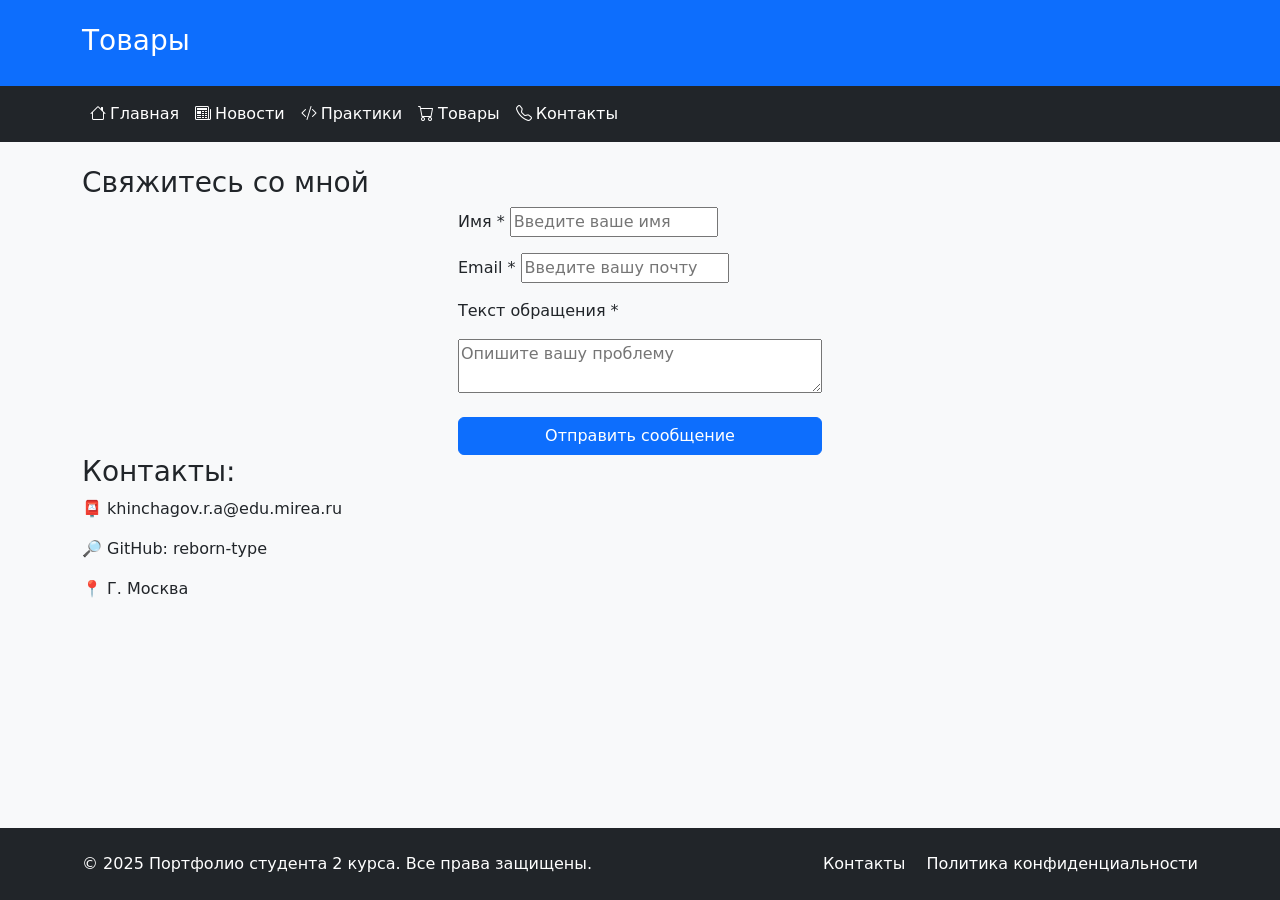
==== pages/contacts.html @ a9255a6b "version from previous kr" ====
<!DOCTYPE html>
<html lang="en">
<head>
    <meta charset="UTF-8">
    <meta name="viewport" content="width=device-width, initial-scale=1.0">
    <title>Contacts</title>
    <link href="https://cdn.jsdelivr.net/npm/bootstrap@5.3.2/dist/css/bootstrap.min.css" rel="stylesheet">
    <link rel="stylesheet" href="https://cdn.jsdelivr.net/npm/bootstrap-icons@1.11.1/font/bootstrap-icons.css">
</head>
<body class="d-flex flex-column min-vh-100 bg-light">
    <div class="container-fluid p-0">
        <header class="bg-primary text-white py-4">
            <div class="container">
                <div class="row align-items-center">
                    <div class="col">
                        <h1 class="h3 mb-1">Товары</h1>
                    </div>
                </div>
            </div>
        </header>

        <nav class="navbar navbar-expand-lg nabar-dark bg-dark">
            <div class="container">
                <button type="button" class="navbar-toggler" data-bs-toggle="collapse" data-bs-target="#navbarNav">
                    <span class="navbar-toggler-icon"></span>
                </button>
                <div class="collapse navbar-collapse" id="navbarNav">
                    <ul class="navbar-nav">
                        <li class="nav-item">
                            <a class="nav-link active" href="../index.html" style="color: white;">
                                <i class="bi bi-house me-1"></i>Главная
                            </a>
                        </li>
                        <li class="nav-item">
                            <a href="./news.html" class="nav-link" style="color: white">
                                <i class="bi bi-newspaper me-1"></i>Новости
                            </a>
                        </li>
                        <li class="nav-item">
                            <a href="./practices.html" class="nav-link" style="color: white;">
                                <i class="bi bi-code-slash me-1"></i>Практики
                            </a>
                        </li>
                        <li class="nav-item">
                            <a href="./goods.html" class="nav-link" style="color: white;">
                                <i class="bi bi-cart me-1"></i>Товары
                            </a>
                        </li>
                        <li class="nav-item">
                            <a href="./contacts.html" class="nav-link" style="color: white;">
                                <i class="bi bi-telephone me-1"></i>Контакты
                            </a>
                        </li>
                    </ul>
                </div>
            </div>
        </nav>

        <main class="container my-4 flex-grow-1">
            <div class="header">
                <h3 class="header__text">Свяжитесь со мной</h3>
            </div>

            <form class="container d-flex justify-content-center " id="feedbackForm">
                <div class="d-flex flex-column col-md-4">
                    <div class="mb-3">
                        <label for="name">Имя <span class="required">*</span></label>
                        <input type="text" id="name" name="name" required placeholder="Введите ваше имя">
                    </div>
                    <div class="mb-3">
                        <label for="email">Email <span class="required">*</span></label>
                        <input type="text" id="email" name="email" required placeholder="Введите вашу почту">
                    </div>
                    <div class="mb-3">
                        <label for="message">Текст обращения <span class="required">*</span></label>
                    </div>
                    <textarea id="message" name="message" class='mb-4'required placeholder="Опишите вашу проблему"></textarea>
                    <button type="button" class="btn btn-primary" onclick="submitForm()">Отправить сообщение</button>
                </div>
            </form>

            <section class="contacts">
                <div class="contact__grid">
                    <h3 class="header contact__header">Контакты:</h3>
                    <article class="email-card">
                        <p class="email__text">&#128238; khinchagov.r.a@edu.mirea.ru</p>
                    </article>
                    <article class="github-card">
                        <p class="github__text">&#128270; GitHub: reborn-type</p>
                    </article>
                    <article class="location-card">
                        <p class="location_text">&#128205; Г. Москва</p>
                    </article>
                </div>
            </section>
        </main>
    </div>
            <footer class="bg-dark text-white py-4" style="margin-top:auto;">
                <div class="container">
                    <div class="row align-items-center">
                        <div class="col-md-6">
                            <p class="mb-0">&copy; 2025 Портфолио студента 2 курса. Все права защищены.</p>
                        </div>
                        <div class="col-md-6 text-md-end">
                            <a href="./contacts.html" class="text-white text-decoration-none me-3">Контакты</a>
                            <a href="#" class="text-white text-decoration-none">Политика конфиденциальности</a>
                        </div>
                    </div>
                </div>
            </footer>

            <!-- <dialog id="modal">
                <div class="modal__header">
                    <h2>Форма обратной связи</h2>
                </div>

                <div class="modal__content">
                    <form id="feedbackForm" method="dialog">
                        <div class="form-group">
                            <label for="name">Имя <span class="required">*</span></label>
                            <input type="text" id="name" name="name" required placeholder="Введите ваше имя">
                        </div>
                        <div class="form-group">
                            <label for="phone">Телефон <span class="required">*</span></label>
                            <input type="text" id="phone" name="phone" required placeholder="+7(XXX)XXX-XX-XX">
                        </div>
                        <div class="form-group">
                            <label for="email">Почта <span class="required">*</span></label>
                            <input type="text" id="email" name="email" required placeholder="example@email.ru">
                        </div>
                        <div class="form-group">
                            <select id="category" name="category" required>
                                <option value="">Выберите категорию</option>
                                <option value="technical">Техническая поддержка</option>
                                <option value="commercial">Коммерческое предложение</option>
                                <option value="cooperation">Сотрудничество</option>
                                <option value="complaint">Жалоба</option>
                                <option value="suggestion">Предложение</option>
                                <option value="other">Другое</option>
                            </select>
                        </div>

                        <div class="form-group">
                            <label for="message">Текст обращения <span class="required">*</span></label>
                            <textarea id="message" name="message" required placeholder="Опишите вашу проблему"></textarea>
                        </div>

                        <div class="modal-actions">
                            <button type="submit" class="btn btn-secondary" onclick="closeForm()">Отмена</button>
                            <button type="button" class="btn btn-primary" onclick="submitForm()">Отправить</button>
                        </div>
                    </form>
                </div>
            </dialog> -->
            <script>
            

                // Функция для отправки формы
                function submitForm() {
                    const form = document.getElementById('feedbackForm');
                    const formData = new FormData(form);
                
                    // Простая валидация
                    if (!form.checkValidity()) {
                        form.reportValidity();
                        return;
                    }

                    // Собираем данные формы
                    const data = {
                        name: formData.get('name'),
                        email: formData.get('email'),
                        message: formData.get('message')
                    };

                    // В реальном приложении здесь был бы AJAX-запрос
                    console.log('Данные формы:', data);
                    
                    // Показываем уведомление об успешной отправке
                    alert('Спасибо! Ваше обращение отправлено. Мы свяжемся с вами в ближайшее время.');
                    
                    // Очищаем форму
                    form.reset();
                }

                // Закрытие модального окна по клику на фон
                //document.getElementById('submit').addEventListener('click', function(event) {
                //    if (event.target === this) {
                //        this.close();
                //    }
                //});

                // Обработка отправки формы через Enter (предотвращаем стандартное поведение)
                //document.getElementById('feedbackForm').addEventListener('keypress', function(event) {
                //    if (event.key === 'Enter' && event.target.type !== 'textarea') {
                //        event.preventDefault();
                //    }
                //});
        </script>
</body>
</html>
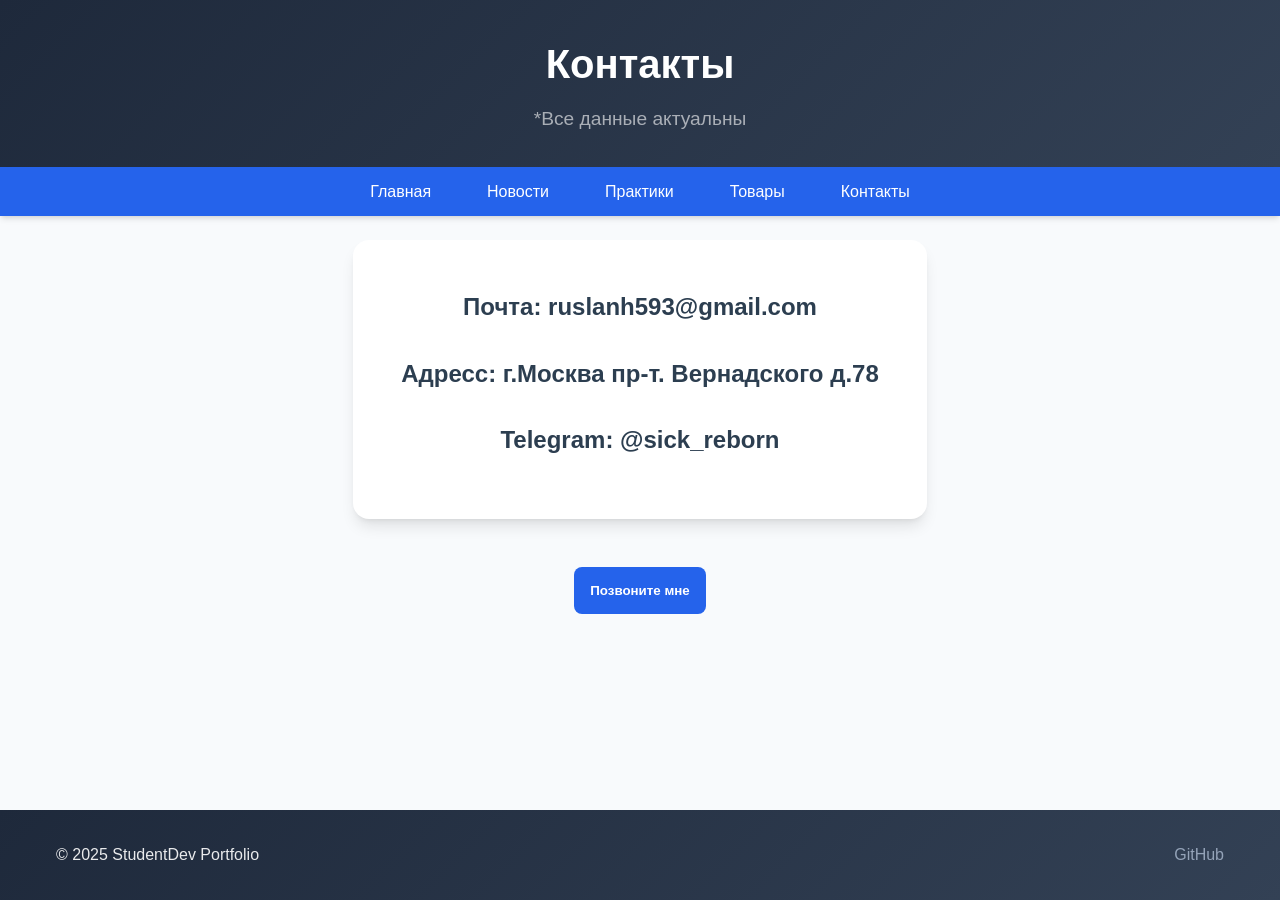
==== commit 528cc977: "results of 1-15 practice" ====
--- a/pages/contacts.html
+++ b/pages/contacts.html
@@ -4,162 +4,122 @@
     <meta charset="UTF-8">
     <meta name="viewport" content="width=device-width, initial-scale=1.0">
     <title>Contacts</title>
-    <link href="https://cdn.jsdelivr.net/npm/bootstrap@5.3.2/dist/css/bootstrap.min.css" rel="stylesheet">
-    <link rel="stylesheet" href="https://cdn.jsdelivr.net/npm/bootstrap-icons@1.11.1/font/bootstrap-icons.css">
+    <link rel="stylesheet" href="../style/styles.css">
 </head>
-<body class="d-flex flex-column min-vh-100 bg-light">
-    <div class="container-fluid p-0">
-        <header class="bg-primary text-white py-4">
-            <div class="container">
-                <div class="row align-items-center">
-                    <div class="col">
-                        <h1 class="h3 mb-1">Товары</h1>
+<body>
+    <main class="page">
+        <header class="header">
+                <div class="container">
+                    <div class="header__content">
+                        <h1 class="header__title">Контакты</h1>
+                        <p class="header__subtitle">*Все данные актуальны</p>
                     </div>
                 </div>
-            </div>
-        </header>
-
-        <nav class="navbar navbar-expand-lg nabar-dark bg-dark">
+            </header>
+        <nav class="nav">
             <div class="container">
-                <button type="button" class="navbar-toggler" data-bs-toggle="collapse" data-bs-target="#navbarNav">
-                    <span class="navbar-toggler-icon"></span>
-                </button>
-                <div class="collapse navbar-collapse" id="navbarNav">
-                    <ul class="navbar-nav">
-                        <li class="nav-item">
-                            <a class="nav-link active" href="../index.html" style="color: white;">
-                                <i class="bi bi-house me-1"></i>Главная
-                            </a>
-                        </li>
-                        <li class="nav-item">
-                            <a href="./news.html" class="nav-link" style="color: white">
-                                <i class="bi bi-newspaper me-1"></i>Новости
-                            </a>
-                        </li>
-                        <li class="nav-item">
-                            <a href="./practices.html" class="nav-link" style="color: white;">
-                                <i class="bi bi-code-slash me-1"></i>Практики
-                            </a>
-                        </li>
-                        <li class="nav-item">
-                            <a href="./goods.html" class="nav-link" style="color: white;">
-                                <i class="bi bi-cart me-1"></i>Товары
-                            </a>
-                        </li>
-                        <li class="nav-item">
-                            <a href="./contacts.html" class="nav-link" style="color: white;">
-                                <i class="bi bi-telephone me-1"></i>Контакты
-                            </a>
-                        </li>
-                    </ul>
-                </div>
+                <ul class="nav__list">
+                    <li class="nav__item">
+                        <a class="nav__link" href="../index.html">Главная</a>
+                    </li>
+                    <li class="nav__item">
+                        <a class="nav__link" href="news.html">Новости</a>
+                    </li>
+                    <li class="nav__item">
+                        <a class="nav__link" href="practices.html">Практики</a>
+                    </li>
+                    <li class="nav__item">
+                        <a class="nav__link" href="goods.html">Товары</a>
+                    </li>
+                    <li class="nav__item">
+                        <a class="nav__link" href="contacts.html">Контакты</a>
+                    </li>
+                </ul>
             </div>
         </nav>
 
-        <main class="container my-4 flex-grow-1">
-            <div class="header">
-                <h3 class="header__text">Свяжитесь со мной</h3>
+        <section class="contacts">
+            <div class="contacts__list">
+                <article class="contact__item">
+                    <p class="contact-item__title">Почта: ruslanh593@gmail.com</p>
+                </article>
+                <article class="contact__item">
+                    <p class="contact-item__title">Адресс: г.Москва пр-т. Вернадского д.78</p>
+                </article>
+                <article class="contact__item">
+                    <p class="contact-item__title">Telegram: @sick_reborn</p>
+                </article>
+            </div>
+            <button type="submit" onclick="contactModal.showModal()" class="call-me-button">Позвоните мне</button>
+        </section>
+        
+        <footer class="footer">
+                <div class="container">
+                    <div class="footer__content">
+                        <p class="footer__copyright">&copy; 2025 StudentDev Portfolio</p>
+                        <div class="footer__links">
+                            <a href="https://github.com/reborn-type" class="footer__link">GitHub</a>
+                        </div>
+                    </div>
+                </div>
+        </footer>
+
+        <dialog id="modal">
+            <div class="modal__header">
+                <h2>Форма обратной связи</h2>
             </div>
 
-            <form class="container d-flex justify-content-center " id="feedbackForm">
-                <div class="d-flex flex-column col-md-4">
-                    <div class="mb-3">
+            <div class="modal__content">
+                <form id="feedbackForm" method="dialog">
+                    <div class="form-group">
                         <label for="name">Имя <span class="required">*</span></label>
                         <input type="text" id="name" name="name" required placeholder="Введите ваше имя">
                     </div>
-                    <div class="mb-3">
-                        <label for="email">Email <span class="required">*</span></label>
-                        <input type="text" id="email" name="email" required placeholder="Введите вашу почту">
+                    <div class="form-group">
+                        <label for="phone">Телефон <span class="required">*</span></label>
+                        <input type="text" id="phone" name="phone" required placeholder="+7(XXX)XXX-XX-XX">
                     </div>
-                    <div class="mb-3">
+                    <div class="form-group">
+                        <label for="email">Почта <span class="required">*</span></label>
+                        <input type="text" id="email" name="email" required placeholder="example@email.ru">
+                    </div>
+                    <div class="form-group">
+                        <select id="category" name="category" required>
+                            <option value="">Выберите категорию</option>
+                            <option value="technical">Техническая поддержка</option>
+                            <option value="commercial">Коммерческое предложение</option>
+                            <option value="cooperation">Сотрудничество</option>
+                            <option value="complaint">Жалоба</option>
+                            <option value="suggestion">Предложение</option>
+                            <option value="other">Другое</option>
+                        </select>
+                    </div>
+
+                    <div class="form-group">
                         <label for="message">Текст обращения <span class="required">*</span></label>
+                        <textarea id="message" name="message" required placeholder="Опишите вашу проблему"></textarea>
                     </div>
-                    <textarea id="message" name="message" class='mb-4'required placeholder="Опишите вашу проблему"></textarea>
-                    <button type="button" class="btn btn-primary" onclick="submitForm()">Отправить сообщение</button>
-                </div>
-            </form>
 
-            <section class="contacts">
-                <div class="contact__grid">
-                    <h3 class="header contact__header">Контакты:</h3>
-                    <article class="email-card">
-                        <p class="email__text">&#128238; khinchagov.r.a@edu.mirea.ru</p>
-                    </article>
-                    <article class="github-card">
-                        <p class="github__text">&#128270; GitHub: reborn-type</p>
-                    </article>
-                    <article class="location-card">
-                        <p class="location_text">&#128205; Г. Москва</p>
-                    </article>
-                </div>
-            </section>
-        </main>
-    </div>
-            <footer class="bg-dark text-white py-4" style="margin-top:auto;">
-                <div class="container">
-                    <div class="row align-items-center">
-                        <div class="col-md-6">
-                            <p class="mb-0">&copy; 2025 Портфолио студента 2 курса. Все права защищены.</p>
-                        </div>
-                        <div class="col-md-6 text-md-end">
-                            <a href="./contacts.html" class="text-white text-decoration-none me-3">Контакты</a>
-                            <a href="#" class="text-white text-decoration-none">Политика конфиденциальности</a>
-                        </div>
+                    <div class="modal-actions">
+                        <button type="submit" class="btn btn-secondary" onclick="closeForm()">Отмена</button>
+                        <button type="button" class="btn btn-primary" onclick="submitForm()">Отправить</button>
                     </div>
-                </div>
-            </footer>
+                </form>
+            </div>
+        </dialog>
+            <script>
+                const contactModal = document.getElementById('modal');
 
-            <!-- <dialog id="modal">
-                <div class="modal__header">
-                    <h2>Форма обратной связи</h2>
-                </div>
-
-                <div class="modal__content">
-                    <form id="feedbackForm" method="dialog">
-                        <div class="form-group">
-                            <label for="name">Имя <span class="required">*</span></label>
-                            <input type="text" id="name" name="name" required placeholder="Введите ваше имя">
-                        </div>
-                        <div class="form-group">
-                            <label for="phone">Телефон <span class="required">*</span></label>
-                            <input type="text" id="phone" name="phone" required placeholder="+7(XXX)XXX-XX-XX">
-                        </div>
-                        <div class="form-group">
-                            <label for="email">Почта <span class="required">*</span></label>
-                            <input type="text" id="email" name="email" required placeholder="example@email.ru">
-                        </div>
-                        <div class="form-group">
-                            <select id="category" name="category" required>
-                                <option value="">Выберите категорию</option>
-                                <option value="technical">Техническая поддержка</option>
-                                <option value="commercial">Коммерческое предложение</option>
-                                <option value="cooperation">Сотрудничество</option>
-                                <option value="complaint">Жалоба</option>
-                                <option value="suggestion">Предложение</option>
-                                <option value="other">Другое</option>
-                            </select>
-                        </div>
-
-                        <div class="form-group">
-                            <label for="message">Текст обращения <span class="required">*</span></label>
-                            <textarea id="message" name="message" required placeholder="Опишите вашу проблему"></textarea>
-                        </div>
-
-                        <div class="modal-actions">
-                            <button type="submit" class="btn btn-secondary" onclick="closeForm()">Отмена</button>
-                            <button type="button" class="btn btn-primary" onclick="submitForm()">Отправить</button>
-                        </div>
-                    </form>
-                </div>
-            </dialog> -->
-            <script>
-            
-
+                function closeForm(){
+                    const form = document.getElementById('feedbackForm');
+                    contactModal.close();
+                    form.reset();
+                };
                 // Функция для отправки формы
                 function submitForm() {
                     const form = document.getElementById('feedbackForm');
                     const formData = new FormData(form);
-                
+                    
                     // Простая валидация
                     if (!form.checkValidity()) {
                         form.reportValidity();
@@ -169,7 +129,9 @@
                     // Собираем данные формы
                     const data = {
                         name: formData.get('name'),
+                        phone: formData.get('phone'),
                         email: formData.get('email'),
+                        category: formData.get('category'),
                         message: formData.get('message')
                     };
 
@@ -179,23 +141,27 @@
                     // Показываем уведомление об успешной отправке
                     alert('Спасибо! Ваше обращение отправлено. Мы свяжемся с вами в ближайшее время.');
                     
+                    // Закрываем модальное окно
+                    contactModal.close();
+                    
                     // Очищаем форму
                     form.reset();
                 }
 
                 // Закрытие модального окна по клику на фон
-                //document.getElementById('submit').addEventListener('click', function(event) {
-                //    if (event.target === this) {
-                //        this.close();
-                //    }
-                //});
+                document.getElementById('submit').addEventListener('click', function(event) {
+                    if (event.target === this) {
+                        this.close();
+                    }
+                });
 
                 // Обработка отправки формы через Enter (предотвращаем стандартное поведение)
-                //document.getElementById('feedbackForm').addEventListener('keypress', function(event) {
-                //    if (event.key === 'Enter' && event.target.type !== 'textarea') {
-                //        event.preventDefault();
-                //    }
-                //});
-        </script>
+                document.getElementById('feedbackForm').addEventListener('keypress', function(event) {
+                    if (event.key === 'Enter' && event.target.type !== 'textarea') {
+                        event.preventDefault();
+                    }
+                });
+            </script>
+    </main>
 </body>
 </html>
--- a/style/styles.css
+++ b/style/styles.css
@@ -0,0 +1,653 @@
+
+/* CSS переменные */
+:root {
+    --primary-color: #2563eb;
+    --primary-dark: #1d4ed8;
+    --primary-light: #3b82f6;
+    --secondary-color: #64748b;
+    --accent-color: #f59e0b;
+    --success-color: #10b981;
+    --warning-color: #f59e0b;
+    --error-color: #ef4444;
+    
+    --text-primary: #2c3e50;
+    --text-secondary: #2c3d4e;
+    --text-light: #94a3b8;
+    --text-white: #ffffff;
+
+    --bg-body: #f8fafc;
+    --bg-card: #ffffff; 
+    --bg-header: #1e293b;
+    --bg-footer: #1e293b;
+
+    --gradient-primary: linear-gradient(135deg, var(--primary-color), var(--primary-dark));
+    --gradient-dark: linear-gradient(135deg, var(--bg-header), #334155);
+
+    --shadow-sm: 0 1px 2px 0 rgb(0 0 0 / 0.05); 
+    --shadow-md: 0 4px 6px -1px rgb(0 0 0 / 0.1), 0 2px 4px -2px rgb(0 0 0 / 0.1);
+    --shadow-lg: 0 10px 15px -3px rgb(0 0 0 / 0.1), 0 4px 6px -4px rgb(0 0 0 / 0.1);
+
+    --radius-sm: 0.375rem; 
+    --radius-md: 0.5rem;
+    --radius-lg: 0.75rem;
+    --radius-xl: 1rem; 
+
+    --space-xs: 0.5rem; 
+    --space-sm: 0.75rem; 
+    --space-md: 1rem; 
+    --space-lg: 1.5rem; 
+    --space-xl: 2rem; 
+    --space-2xl: 3rem;
+
+    --transition: all 0.3s ease;
+}
+
+/* Базовые стили */
+* {
+    margin: 0;
+    padding: 0;
+    box-sizing: border-box;
+}
+
+body {
+    font-family: Arial, sans-serif;
+    line-height: 1.6;
+    color: var(--text-primary);
+    background-color: var(--bg-body);
+}
+
+.container {
+    max-width: 1200px;
+    margin: 0 auto; 
+    padding: 0 var(--space-md);
+}
+
+/* Блок page */
+.page {
+    min-height: 100vh;
+    display: flex;
+    flex-direction: column;
+}
+
+/* Блок header */
+.header {
+    background: var(--gradient-dark);
+    color: var(--text-white);
+    padding: var(--space-xl) 0;
+    text-align: center;
+}
+
+.header__content {
+    max-width: 600px;
+    margin: 0 auto;
+}
+
+.header__title {
+    font-size: 2.5rem;
+    font-weight: 700;
+    margin-bottom: var(--space-xs);
+}
+
+.header__subtitle {
+    font-size: 1.2rem; 
+    opacity: 0.6;
+}
+
+/* Блок nav */
+.nav {
+    background: var(--primary-color);
+    position: sticky;
+    top: 0;
+    z-index: 100; 
+    box-shadow: var(--shadow-md);
+}
+
+.nav__list {
+    list-style: none;
+    display: flex;
+    justify-content: center;
+    gap: var(--space-lg);
+    padding: var(--sapce-md) 0; 
+}
+
+.nav__item {
+    margin: 0;
+}
+
+.nav__link {
+    display: block;
+    padding: var(--space-sm) var(--space-md);
+    color: var(--text-white);
+    text-decoration: none;
+    border-radius: var(--radius-md);
+    transition: var(--transition);
+    font-weight: 500;
+}
+
+.nav__link:hover {
+    background: rgba(255, 255, 255, 0.1);
+    transform: translateY(-1px);
+}
+
+/* Модификатор --active */
+.nav__item--active .nav__link {
+    background: rgba(255, 255, 255, 0.1);
+    font-weight: 600;
+}
+
+/* Блок main */
+.main {
+    flex: 1; 
+    padding: var(--space-2xl) 0;
+}
+
+.section__title {
+    font-size: 2rem;
+    font-weight: 700; 
+    color: var(--text-primary);
+    text-align: center; 
+    margin-bottom: var(--space-2xl);
+}
+
+.hero {
+    margin-bottom: var(--space-lg);
+}
+
+.hero__content { 
+    display: grid;
+    grid-template-columns: 1fr 2fr;
+    gap: var(--space-2xl);
+    align-items: center;
+    background: var(--bg-card);
+    padding: var(--space-2xl); 
+    border-radius: var(--radius-xl); 
+    box-shadow: var(--shadow-lg); 
+}
+
+.hero__image {
+    text-align: center;
+}
+
+.hero__photo {
+    width: 200px; 
+    height: 200px;
+    border-radius: 50%; 
+    object-fit: cover;
+    border: 4px solid var(--primary-color);
+    box-shadow: var(--shadow-lg);
+}
+
+.hero__greeting { 
+    font-size: 1.8 rem; 
+    font-weight: 600; 
+    color: var(--text-primary);
+    margin-bottom: var(--space-md);
+}
+
+.hero__description {
+    font-size: 1.1rem;
+    color: var(--text-secondary); 
+    line-height: 1.7;
+    margin-bottom: var(--space-lg);
+}
+
+.hero__button {
+    border-radius: var(--radius-lg);
+    font-size: 1.1rem; 
+    padding: var(--space-md) var(--space-lg);
+}
+
+/* Блок skills */
+.skills {
+    margin-bottom: var(--space-lg);
+}
+
+
+.skills__grid {
+    display: grid;
+    gap: var(--space-lg);
+    max-width: 600px;
+    margin: 0 auto; 
+}
+
+.skill {
+    background: var(--bg-card);
+    padding: var(--space-lg);
+    border-radius: var(--radius-lg);
+    box-shadow: var(--shadow-md);
+}
+
+.skill:hover {
+    transform: translateY(-3px);
+}
+
+.skill__header {
+    display: flex;
+    justify-content: space-between;
+    align-items: center;
+    margin-bottom: var(--space-md);
+}
+
+.skill__name {
+    font-weight: 600;
+    color: var(--text-primary)
+}
+
+.skill__percent {
+    font-weight: 600;
+    color: var(--primary-color)
+}
+
+.skill__progress { 
+    height: 8px;
+    background: #e2e8f0;
+    border-radius: var(--radius-sm);
+    overflow: hidden;
+}
+
+.skill__progress-bar {
+    height: 100%;
+    background: var(--primary-color); 
+    border-radius: var(--radius-sm);
+    transition: width 1s ease-in-out;
+}
+
+/* Блок projects */
+.experience__title {
+    color: var(--color-main);
+    margin-bottom: var(--space-md);
+    font-size: 1.5rem;
+}
+
+.experience__grid {
+    display: grid;
+    gap: var(--space-xl);
+    max-width: 900px;
+    margin: 0 auto;
+}
+
+.experience-card {
+    background: var(--bg-card);
+    padding: var(--space-lg);
+    border-radius: var(--radius-lg);
+    box-shadow: var(--shadow-md);
+    transition: transform 0.3s;
+}
+
+.experience-card:hover {
+    transform: translateY(-5px);
+}
+
+.experience-card__title {
+    color: var(--color-main);
+    margin-bottom: var(--space-md);
+}
+
+.experience-card__desc {
+    color: var(--color-light);
+}
+
+/* Блок footer */
+.footer {
+    background: var(--gradient-dark);
+    color: var(--text-white);
+    padding: var(--space-xl) 0;
+    margin-top: auto;
+}
+
+.footer__content {
+    display: flex;
+    justify-content: space-between;
+    align-items: center;
+    flex-wrap: wrap; 
+    gap: var(--space-md); 
+}
+
+.footer__copyright {
+    margin: 0; 
+    opacity: 0.9;
+}
+
+.footer__links {
+    display: flex;
+    gap: var(--space-lg)
+}
+
+.footer__link {
+    color: var(--text-light); 
+    text-decoration: none;
+    transition: var(--transition);
+}
+
+.footer__link:hover {
+    color: var(--text-white)
+}
+
+
+/* Блок contacts */
+.contacts {
+    
+    background: var(--color-white);
+    padding: var(--space-lg);
+    border-radius: var(--radius);
+    box-shadow: var(--shadow);
+    display: flex;
+    flex-direction: column;
+}
+
+.contacts__title {
+    color: var(--color-main);
+    margin-bottom: var(--space-md);
+    font-size: 1.5rem;
+}
+
+.contacts__list {
+    background: var(--bg-card);
+    padding: var(--space-2xl); 
+    border-radius: var(--radius-xl); 
+    box-shadow: var(--shadow-lg); 
+    text-align: center;
+    margin: auto;
+    display: flex;
+    flex-direction: column;
+    gap: var(--space-md);
+    max-width: 600px;
+}
+
+/* Блок contact-item */
+.contact-item {
+    padding: var(--space-md);
+    background: var(--color-light);
+    border-radius: var(--radius);
+    text-align: center;
+}
+
+.contact-item__title {
+    color: var(--color-main);
+    margin-bottom: var(--space-sm);
+    font-size: 1.5rem;
+    font-weight: 600;
+}
+
+.contact-item__value {
+    color: var(--color-accent);
+    font-weight: bold;
+}
+
+.news {
+    display: flex;
+    flex-direction: column;
+}
+
+.news__card {
+    background: var(--bg-card); /* Белый фон карточки */
+    padding: var(--space-lg); /* Внутренние отступы */
+    margin: var(--space-lg) auto; /* Вертикальные отступы */
+    border-radius: var(--radius-md); /* Скругленные углы */
+    box-shadow: 0 5px 20px rgba(0,0,0,0.08); /* Легкая тень */ 
+    transition: var(--transition);
+    min-width: 200px;
+    max-width: 400px;
+}
+
+.news__title {
+    font-size: 1.3rem;
+    color: var(--color-main)
+}
+
+.news__subtitle {
+    color: var(--primary-dark);
+    font-size: 0.8rem; 
+}
+
+
+.goods__grid {
+    display: flex;
+    gap: var(--space-lg);
+    justify-content: center;
+    flex-wrap: wrap;
+}
+
+
+.goods-card {
+    background-color: var(--bg-card);
+    padding: var(--space-lg);
+    text-align: center;
+    border-radius: 5%;
+    margin: var(--space-lg) auto 0;
+    flex: 1 1 280px; /* карточка минимально 280px, но может расти */
+    max-width: 500px; /* максимум по ширине */
+    box-sizing: border-box;
+}
+
+.goods__title{
+    font-weight: 300;
+}
+
+.goods__image{
+    width: 220px; /* Фиксированная ширина фото */
+    height: 280px; /* Фиксированная высота фото */
+    border-radius: 15px; /* Скругленные углы фото */
+    object-fit: cover; /* Обрезка фото для сохранения пропорций */
+    margin: 20px auto; /* Центрирование и отступы */
+    border: 4px solid #667eea; /* Синяя рамка вокруг фото */
+    box-shadow: 0 8px 25px rgba(102, 126, 234, 0.3);
+}
+
+.goods__price{
+    color:var(--primary-color);
+}
+
+
+
+.call-me-button{
+    background: var(--primary-color);
+    color: var(--text-white);
+    padding: var(--space-md);
+    border-radius: var(--radius-md);
+    font-weight: 600;
+    margin-top: var(--space-2xl);
+    margin: var(--space-2xl) auto;
+    border: none;
+}
+
+.call-me-button:hover {
+    background-color: var(--primary-dark);
+    color: var(--text-white);
+}
+
+
+dialog::backdrop {
+    background: rgba(0, 0, 0, 0.6);
+    animation: fadeIn 0.3s ease;
+}
+
+dialog {
+    border: none;
+    border-radius: var(--radius-md);
+    padding: 0;
+    box-shadow: var(--shadow-md);
+    animation: slideIn 0.3s ease;
+    max-width: 500px;
+    width: 90vw;
+    max-height: 90vh;
+    overflow-y: auto;
+    margin: auto;
+}
+
+.modal__header {
+    background: var(--primary-color);
+    color: var(--color-light);
+    padding: var(--space-md);
+    border-radius: var(--radius-md);
+    margin: 0;
+}
+
+.modal__header h2 {
+    margin: 0;
+    color: white;
+    font-size: 1.5rem;
+}
+
+.modal__content {
+    padding: var(--space-lg);
+}
+
+.form-group {
+    margin-left: var(--space-md);
+    margin-right: var(--space-md); 
+    margin-bottom: var(--space-lg);
+}
+
+.form-group label {
+    display: block;
+    margin-bottom: var(--space-xs);
+    font-weight: 600;
+    color: #2c3e50;
+}
+
+.form-group input,
+.form-group select,
+.form-group textarea {
+    width: 100%;
+    padding: var(--space-sm);
+    border: 2px solid #e9ecef;
+    border-radius: 6px;
+    font-size: 1rem;
+    transition: border-color 0.3s ease;
+    box-sizing: border-box;
+}
+
+.form-group input:focus,
+.form-group select:focus,
+.form-group textarea:focus {
+    outline: none;
+    border-color: #667eea;
+}
+
+.form-group textarea {
+    min-height: 100px;
+    resize: vertical;
+}
+
+.modal {
+    display: flex;
+    gap: var(--space-md);
+    justify-content: flex-end;
+    margin-top: 2rem;
+    margin-right: 1rem;
+    margin-bottom: 1rem;
+}
+
+.btn {
+    padding: 0.75rem 1.5rem;
+    border: none;
+    border-radius: 6px;
+    cursor: pointer;
+    font-size: 1rem;
+    transition: all 0.3s ease;
+    font-weight: 600;
+    
+}
+
+.btn-primary {
+    background: var(--primary-color);
+    color: white;
+}
+
+.btn-primary:hover {
+    transform: translateY(-2px);
+    box-shadow: 0 5px 15px rgba(102, 126, 234, 0.4);
+    background: var(--primary-dark);
+}
+
+.btn-secondary {
+    background: #f8f9fa;
+    color: var(--text-primary);
+    border: var(--color-light);
+}
+
+.btn-secondary:hover {
+    background: #e9ecef;
+}
+
+.required {
+    color: #e74c3c;
+}
+
+@keyframes fadeIn {
+    from { opacity: 0; }
+    to { opacity: 1; }
+}
+
+@keyframes slideIn {
+    from { 
+        opacity: 0;
+        transform: translateY(-50px) scale(0.9);
+    }
+    to { 
+        opacity: 1;
+        transform: translateY(0) scale(1);
+    }
+}
+
+@media (max-width: 768px) {
+    .container {
+        padding: 0 var(--space-md);
+    }
+
+    .header__title {
+        font-size: 2rem; 
+    }
+
+    .nav__list {
+        flex-direction: column; 
+        gap: var(--space-xs);
+        align-items: center;
+    }
+
+    .hero__content {
+        grid-template-columns: 1fr;
+        text-align: center;
+        gap: var(--space-lg); 
+    }
+
+    .hero__photo {
+        width: 150px;
+        height: 150px;
+    }
+
+    .footer__content {
+        flex-direction: column;
+        text-align: center;
+    }
+
+    .footer__links {
+        justify-content: center;
+    }
+
+    .goods-card {
+        flex-direction: column;
+        padding: var(--space-sm);
+        max-width: 100%;
+    }
+}
+
+@media (max-width: 480px){
+    :root {
+        --space-xl: 1.5rem; 
+        --space-2xl: 2rem; 
+    }
+
+    .section__title {
+        font-size: 1.5rem;
+    }
+
+    .hero__greeting {
+        font-size: 1.5rem;
+    }
+
+    .button {
+        width: 100%;
+    }
+}
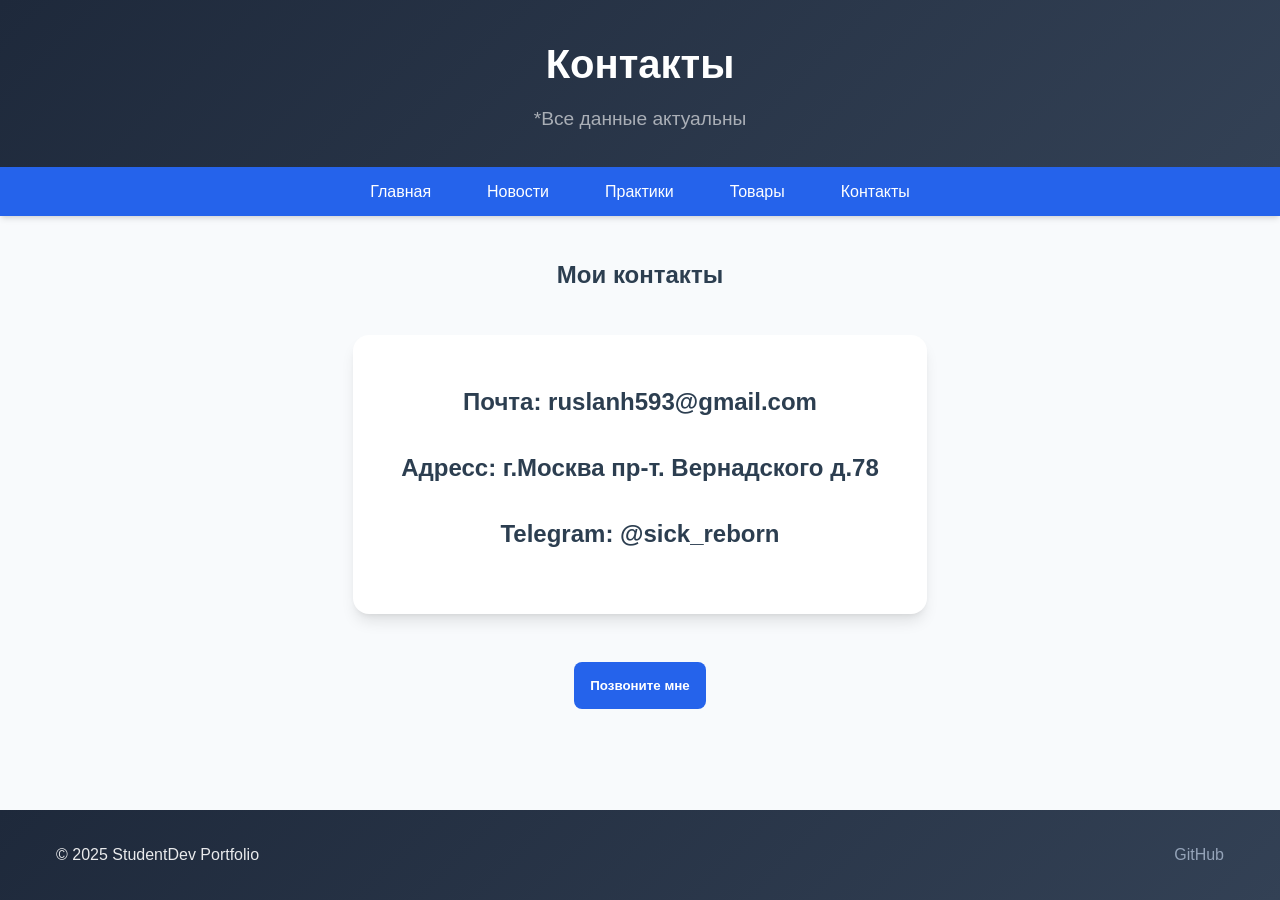
==== commit bcf584a5: "1-17" ====
--- a/pages/contacts.html
+++ b/pages/contacts.html
@@ -1,5 +1,5 @@
 <!DOCTYPE html>
-<html lang="en">
+<html lang="ru">
 <head>
     <meta charset="UTF-8">
     <meta name="viewport" content="width=device-width, initial-scale=1.0">
@@ -16,11 +16,11 @@
                     </div>
                 </div>
             </header>
-        <nav class="nav">
+        <nav class="nav" aria-label="Основная навигация">
             <div class="container">
                 <ul class="nav__list">
                     <li class="nav__item">
-                        <a class="nav__link" href="../index.html">Главная</a>
+                        <a class="nav__link" href="../index.html" aria-current="page">Главная</a>
                     </li>
                     <li class="nav__item">
                         <a class="nav__link" href="news.html">Новости</a>
@@ -39,15 +39,20 @@
         </nav>
 
         <section class="contacts">
+            <h1 class="contacts__header" aria-describedby="contacts-header">Мои контакты</h1>
+            <p id="contacts-header" class="sr-only">Мои контакты</p>
             <div class="contacts__list">
                 <article class="contact__item">
-                    <p class="contact-item__title">Почта: ruslanh593@gmail.com</p>
+                    <p class="contact-item__title" aria-describedby="contats-item-1">Почта: ruslanh593@gmail.com</p>
+                    <p id="contacts-item-1" class="sr-only">Почта: ruslanh593@gmail.com</p>
                 </article>
                 <article class="contact__item">
-                    <p class="contact-item__title">Адресс: г.Москва пр-т. Вернадского д.78</p>
+                    <p class="contact-item__title" aria-describedby="contats-item-2">Адресс: г.Москва пр-т. Вернадского д.78</p>
+                    <p id="contacts-item-2" class="sr-only">Адресс: г.Москва пр-т. Вернадского д.78</p>
                 </article>
                 <article class="contact__item">
-                    <p class="contact-item__title">Telegram: @sick_reborn</p>
+                    <p class="contact-item__title" aria-describedby="contats-item-3">Telegram: @sick_reborn</p>
+                    <p id="contacts-item-3" class="sr-only">Telegram: @sick_reborn</p>
                 </article>
             </div>
             <button type="submit" onclick="contactModal.showModal()" class="call-me-button">Позвоните мне</button>
@@ -64,27 +69,30 @@
                 </div>
         </footer>
 
-        <dialog id="modal">
+        <dialog id="modal" role="dialog" aria-modal="true" aria-labelledby="modal-title" tabindex="-1">
             <div class="modal__header">
-                <h2>Форма обратной связи</h2>
+                <h2 id="modal-title">Форма обратной связи</h2>
             </div>
 
             <div class="modal__content">
                 <form id="feedbackForm" method="dialog">
                     <div class="form-group">
                         <label for="name">Имя <span class="required">*</span></label>
-                        <input type="text" id="name" name="name" required placeholder="Введите ваше имя">
+                        <input type="text" id="name" name="name" aria-required="true" required placeholder="Введите ваше имя" aria-describedby="nameHelp">
+
                     </div>
                     <div class="form-group">
                         <label for="phone">Телефон <span class="required">*</span></label>
-                        <input type="text" id="phone" name="phone" required placeholder="+7(XXX)XXX-XX-XX">
+                        <input type="text" id="phone" name="phone" aria-required="true" required placeholder="+7(XXX)XXX-XX-XX" aria-describedby="phoneHelp">
+                        <p id="phoneHelp" class="sr-only">Введите ваш номер телефона</p>
                     </div>
                     <div class="form-group">
                         <label for="email">Почта <span class="required">*</span></label>
-                        <input type="text" id="email" name="email" required placeholder="example@email.ru">
-                    </div>
-                    <div class="form-group">
-                        <select id="category" name="category" required>
+                        <input type="text" id="email" name="email" aria-required="true" required placeholder="example@email.ru" aria-describedby="emailHelp">
+                        <p id="emailHelp" class="sr-only">Введите ваш адресс электронной почты</p>
+                    </div>
+                    <div class="form-group">
+                        <select id="category" name="category" aria-required="true" required>
                             <option value="">Выберите категорию</option>
                             <option value="technical">Техническая поддержка</option>
                             <option value="commercial">Коммерческое предложение</option>
@@ -97,23 +105,68 @@
 
                     <div class="form-group">
                         <label for="message">Текст обращения <span class="required">*</span></label>
-                        <textarea id="message" name="message" required placeholder="Опишите вашу проблему"></textarea>
+                        <textarea id="message" name="message" required placeholder="Опишите вашу проблему" aria-describedby="textHelp"></textarea>
+                        <p id="textHelp" class="sr-only">Введите текст вашего обращения</p>
                     </div>
 
                     <div class="modal-actions">
-                        <button type="submit" class="btn btn-secondary" onclick="closeForm()">Отмена</button>
-                        <button type="button" class="btn btn-primary" onclick="submitForm()">Отправить</button>
+                        <button type="submit" class="btn btn-secondary" aria-label="Закрыть диалоговое окно" autofocus onclick="closeForm()">
+                            <span class="icon" aria-hidden="true">x</span>
+                            <span class="sr-only">Закрыть диалоговое окно</span>
+                            Отмена
+                        </button>
+                        <button type="button" class="btn btn-primary" id="submitbtn" aria-label="Отправить форму обратной связи" onclick="submitForm()">
+                            <span class="sr-only">Отправить форму обратной связи</span>
+                            Отправить
+                        </button>
                     </div>
                 </form>
             </div>
         </dialog>
             <script>
+
+                previousActiveElement = document.activeElement;
                 const contactModal = document.getElementById('modal');
+                contactModal.focus();
+
+                document.querySelectorAll('body > *:not(.modal):not(.overlay)')
+                .forEach(el => el.setAttribute('aria-hidden', 'true'));
+
+
+                modal.addEventListener('keydown', function(event) {
+                    if (event.key === 'Tab') {
+                            const focusableElements = modal.querySelectorAll(
+                            'button, [href], input, select, textarea, [tabindex]:not([tabindex="-1"])'
+                            );
+                            const firstElement = focusableElements[0];
+                            const lastElement = focusableElements[focusableElements.length - 1];
+                        
+                            // Зацикливаем фокус внутри модалки
+                            if (event.shiftKey && document.activeElement === firstElement) {
+                                event.preventDefault();
+                                lastElement.focus();
+                            } else if (!event.shiftKey && document.activeElement === lastElement) {
+                                event.preventDefault();
+                                firstElement.focus();
+                        }
+                    }
+                });
+                
+                function handleEscape(event) {
+                    if (event.key === 'Escape') {
+                        closeModal();
+                    }
+                }
+
+                document.addEventListener('keydown', handleEscape);
 
                 function closeForm(){
                     const form = document.getElementById('feedbackForm');
                     contactModal.close();
                     form.reset();
+                    if (previousActiveElement) {
+                        previousActiveElement.focus();
+                    }
                 };
                 // Функция для отправки формы
                 function submitForm() {
@@ -155,9 +208,10 @@
                     }
                 });
 
-                // Обработка отправки формы через Enter (предотвращаем стандартное поведение)
+                //Обработка отправки формы через Enter (предотвращаем стандартное поведение)
                 document.getElementById('feedbackForm').addEventListener('keypress', function(event) {
-                    if (event.key === 'Enter' && event.target.type !== 'textarea') {
+                    if (event.key === 'Enter' && (event.target.tagName !== 'TEXTAREA' && event.target.id ==='submitbtn')) {
+                        submitForm();
                         event.preventDefault();
                     }
                 });
--- a/style/styles.css
+++ b/style/styles.css
@@ -112,6 +112,18 @@
 
 .nav__item {
     margin: 0;
+    cursor: pointer;
+}
+
+.nav__link:focus {
+    outline: none;
+    border-color: #0066cc;
+    background: #e6f3ff;
+}
+
+.nav-link[aria-current="page"] {
+            background: #0066cc;
+            color: white;
 }
 
 .nav__link {
@@ -142,6 +154,7 @@
 }
 
 .section__title {
+    margin-top: var(--space-2xl);
     font-size: 2rem;
     font-weight: 700; 
     color: var(--text-primary);
@@ -287,6 +300,82 @@
     color: var(--color-light);
 }
 
+.projects-preview {
+    margin-bottom: var(--space-2xl);
+}
+
+.projects-preview__grid {
+    display: grid;
+    grid-template-columns: repeat(auto-fit, minmax(300px, 1fr));
+    gap: var(--space-lg);
+}
+
+/* Project Card */
+.project-card {
+    background: var(--bg-card);
+    border-radius: var(--radius-lg);
+    overflow: hidden;
+    box-shadow: var(--shadow-md);
+    transition: var(--transition);
+}
+
+.project-card:hover {
+    transform: translateY(-4px);
+    box-shadow: var(--shadow-lg);
+}
+
+.project-card__image {
+    height: 200px;
+    overflow: hidden;
+}
+
+.project-card__image img {
+    width: 100%;
+    height: 250px;
+    object-fit: cover;
+    transition: var(--transition);
+}
+
+.project-card:hover .project-card__image img {
+    transform: scale(1.05);
+}
+
+.project-card__content {
+    padding: var(--space-lg);
+}
+
+.project-card__title {
+    font-size: 1.3rem;
+    font-weight: 600;
+    color: var(--text-primary);
+    margin-bottom: var(--space-md);
+}
+
+.project-card__description {
+    color: var(--text-secondary);
+    line-height: 1.6;
+    margin-bottom: var(--space-md);
+}
+
+.project-card__tags {
+    display: flex;
+    flex-wrap: wrap;
+    gap: var(--space-xs);
+    margin-bottom: var(--space-md);
+}
+
+.tag {
+    display: inline-block;
+    padding: var(--space-xs) var(--space-sm);
+    background: var(--primary-light);
+    color: var(--text-white);
+    border-radius: var(--radius-sm);
+    font-size: 0.8rem;
+    font-weight: 500;
+}
+
+
+
 /* Блок footer */
 .footer {
     background: var(--gradient-dark);
@@ -333,6 +422,13 @@
     box-shadow: var(--shadow);
     display: flex;
     flex-direction: column;
+}
+
+.contacts__header {
+    text-align: center;
+    color: var(--color-light);
+    padding: var(--space-md);
+    margin-bottom: var(--space-lg);
 }
 
 .contacts__title {
@@ -418,6 +514,7 @@
     flex: 1 1 280px; /* карточка минимально 280px, но может расти */
     max-width: 500px; /* максимум по ширине */
     box-sizing: border-box;
+    box-shadow: var(--shadow-md);
 }
 
 .goods__title{
@@ -425,13 +522,19 @@
 }
 
 .goods__image{
-    width: 220px; /* Фиксированная ширина фото */
-    height: 280px; /* Фиксированная высота фото */
+    width: 100%; /* Фиксированная ширина фото */
+    height: 250px; 
+    object-fit: cover;/* Фиксированная высота фото */
     border-radius: 15px; /* Скругленные углы фото */
     object-fit: cover; /* Обрезка фото для сохранения пропорций */
     margin: 20px auto; /* Центрирование и отступы */
     border: 4px solid #667eea; /* Синяя рамка вокруг фото */
-    box-shadow: 0 8px 25px rgba(102, 126, 234, 0.3);
+    box-shadow: 0 8px 25px rgba(102, 126, 234, 0.3);    
+    transition: var(--transition);
+}
+
+.goods__image {
+    transform: scale(1.05);
 }
 
 .goods__price{
@@ -555,12 +658,31 @@
     color: white;
 }
 
+.sr-only {
+    position: absolute;
+    width: 1px;
+    height: 1px;
+    padding: 0;
+    margin: -1px;
+    overflow: hidden;
+    clip: rect(0, 0, 0, 0);
+    white-space: nowrap;
+    border: 0;
+}
+
+.icon {
+    font-size: 20px;
+    margin-right: 8px;
+}
+
 .btn-primary:hover {
     transform: translateY(-2px);
     box-shadow: 0 5px 15px rgba(102, 126, 234, 0.4);
     background: var(--primary-dark);
 }
 
+
+
 .btn-secondary {
     background: #f8f9fa;
     color: var(--text-primary);
@@ -571,9 +693,36 @@
     background: #e9ecef;
 }
 
+.btn-secondary:focus {
+    outline: none;
+    border-color: #0066cc;
+    box-shadow: 0 0 0 3px rgba(0, 102, 204, 0.3);
+}
+
+input:focus {
+    outline: none;
+    border-color: #0066cc;
+    box-shadow: 0 0 0 3px rgba(0, 102, 204, 0.3);
+}
+
+textarea:focus {
+    outline: none;
+    border-color: #0066cc;
+    box-shadow: 0 0 0 3px rgba(0, 102, 204, 0.3);
+}
+
+select:focus {
+    outline: none;
+    border-color: #0066cc;
+    box-shadow: 0 0 0 3px rgba(0, 102, 204, 0.3);
+}
+
 .required {
     color: #e74c3c;
 }
+
+
+
 
 @keyframes fadeIn {
     from { opacity: 0; }
@@ -606,6 +755,20 @@
         align-items: center;
     }
 
+    .projects__header {
+        flex-direction: column;
+        align-items: stretch;
+    }
+    
+    .projects__filters {
+        justify-content: center;
+    }
+    
+    .projects__grid,
+    .projects-preview__grid {
+        grid-template-columns: 1fr;
+    }
+
     .hero__content {
         grid-template-columns: 1fr;
         text-align: center;
@@ -633,12 +796,24 @@
     }
 }
 
+
+@media (min-height: 800px) and (min-width: 1200px) {
+    .goods__image {
+        height: 350px;
+    }
+
+    .project-card__image {
+        height: 350px;
+    }
+}
+
 @media (max-width: 480px){
     :root {
         --space-xl: 1.5rem; 
         --space-2xl: 2rem; 
     }
 
+    
     .section__title {
         font-size: 1.5rem;
     }
